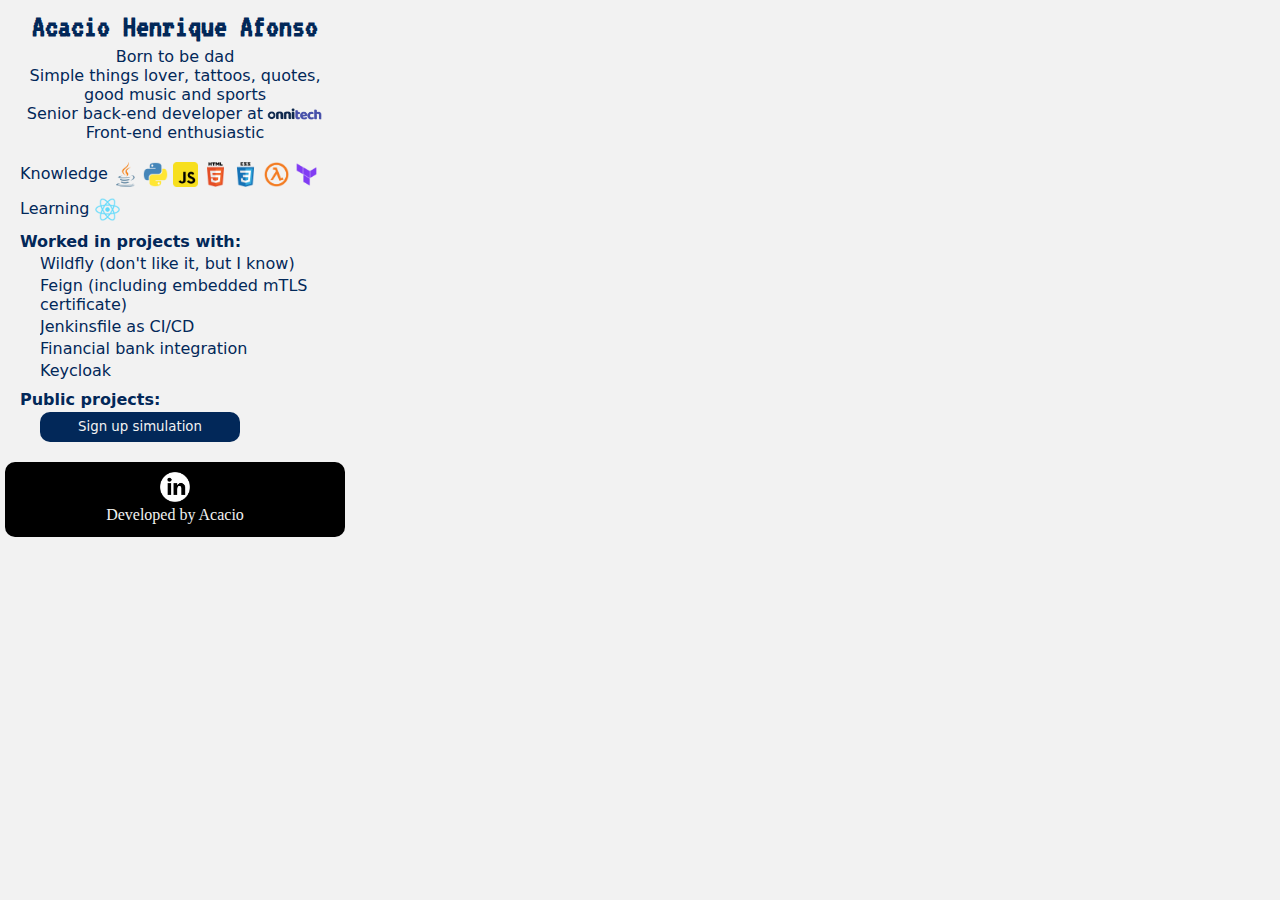
==== pages/html/index_enUS.html @ 1460c1a4 "Finishing project basic structure" ====
<!DOCTYPE html>
<html lang="en">

<head>
    <meta charset="UTF-8">
    <meta name="viewport" content="width=device-width, initial-scale=1.0">
    <title>Document</title>
    <link rel="stylesheet" href="../css/style.css">
</head>

<body>
    <header>
        <h1>Acacio Henrique Afonso</h1>
        <p>Born to be dad</p>
        <p>Simple things lover, tattoos, quotes,
            <abbr title="&#9834; Sorriso Maroto
&#9834; Linkin Park
&#9834; Ta na Mente
&#9834; Imaginasamba
&#9834; Chris Daughtry">good music</abbr>
            and
            <abbr title="- Mountain Bike
- Formula 1
- Football
- E-Sports
- Curling
- Soccer
- Tennis
- Basketball">sports</abbr>
        </p>
        <p>Senior back-end developer at
            <a href="https://www.onnitech.com.br/" target="_blank">
                <img src="../../images/onnitech.png" alt="Onnitech" id="onnitech" />
            </a>
        </p>
        <p>Front-end enthusiastic</p>
    </header>
    <main>
        <section id="skills">
            <p>Knowledge
                <abbr title="Java">
                    <img src="../../images/java.png" class="logo">
                </abbr>
                <abbr title="Python">
                    <img src="../../images/python.png" class="logo">
                </abbr>
                <abbr title="JavaScript">
                    <img src="../../images/javascript.png" class="logo">
                </abbr>
                <abbr title="HTML">
                    <img src="../../images/html.png" class="logo">
                </abbr>
                <abbr title="CSS">
                    <img src="../../images/css.png" class="logo">
                </abbr>
                <abbr title="AWS lambda">
                    <img src="../../images/aws_lambda.png" class="logo">
                </abbr>
                <abbr title="Terraform">
                    <img src="../../images/terraform.png" class="logo">
                </abbr>
            </p>
            <p>Learning
                <abbr title="React">
                    <img src="../../images/react.png" class="logo">
                </abbr>
            </p>
        </section>
        <article id="ack">
            <h2>Worked in projects with:</h2>
            <ul>
                <li>Wildfly (don't like it, but I know)</li>
                <li>Feign (including embedded mTLS certificate)</li>
                <li>Jenkinsfile as CI/CD</li>
                <li>Financial bank integration</li>
                <li>Keycloak</li>
            </ul>
            <h2>Public projects:</h2>
            <ul>
                <li>
                    <a href="https://acacioh.github.io/sign-up/">
                        <button>
                            <p>Sign up simulation</p>
                        </button>
                    </a>
                </li>
            </ul>
        </article>
    </main>
    <footer>
        <nav>
            <a href="https://www.linkedin.com/in/acacio-henrique-afonso-a18a14174" target="_blank">
                <img src="../../images/linkedin.png" alt="LinkedIn" />
            </a>
        </nav>
        <p>Developed by Acacio</p>
    </footer>
</body>

</html>
---- pages/css/style.css ----
@charset "UTF-8";

@import url('https://fonts.googleapis.com/css2?family=VT323&display=swap');

:root {
    --dark-blue: #022859;
    --blue: #0487D9;
    --cyan: #049DD9;
    --white: #F2F2F2;
    --pink: #D92579;
}

* {
    font-family: system-ui, -apple-system, BlinkMacSystemFont, 'Segoe UI', Roboto, Oxygen, Ubuntu, Cantarell, 'Open Sans', 'Helvetica Neue', sans-serif;
    margin: 0px;
    padding: 0px;
    box-sizing: border-box;
    overflow-x: hidden;
    color: var(--dark-blue);
    text-decoration: none;
}

html {
    width: 100vw;
    height: 100vh;
    background-color: var(--white);
}

body {
    width: 350px;
}

header {
    text-align: center;
    margin: 10px 0px;
}

header>h1 {
    font-family: 'VT323', monospace;
    margin-bottom: 5px;
}

header>p {
    margin: 0px 20px;
}

#onnitech {
    width: 55px;

    transform: translate(-1px, 0.5px);
}

main {
    margin-left: 20px;
}

#skills>p {
    margin-top: 10px;
    vertical-align: middle;
}

.logo {
    height: 25px;
    vertical-align: middle;
}

main>article>h2 {
    margin-top: 10px;
    font-size: 1em;
}

li {
    margin-top: 3px;
    margin-left: 20px;
}

button {
    height: 30px;
    width: 200px;
    border: none;
    border-radius: 10px;
    background-color: var(--dark-blue);
}

button:hover {
    cursor: pointer;
}

button>p {
    color: var(--white);

    transform: translate(0px, -1px);
}

footer {
    background-color: black;
    border-radius: 10px;
    text-align: center;
    width: 340px;
    height: 75px;
    margin: auto;
    margin-top: 20px;
    margin-bottom: 10px;

    transition: width .3s, heigth .3s;
    transition-timing-function: ease;
}

footer>nav {
    padding-top: 10px;
}

footer>nav>a>img {
    height: 30px;
}

footer>p {
    color: var(--white);
    margin-top: 0px;
    padding-bottom: 10px;
    font-family: 'Times New Roman', Times, serif;
}
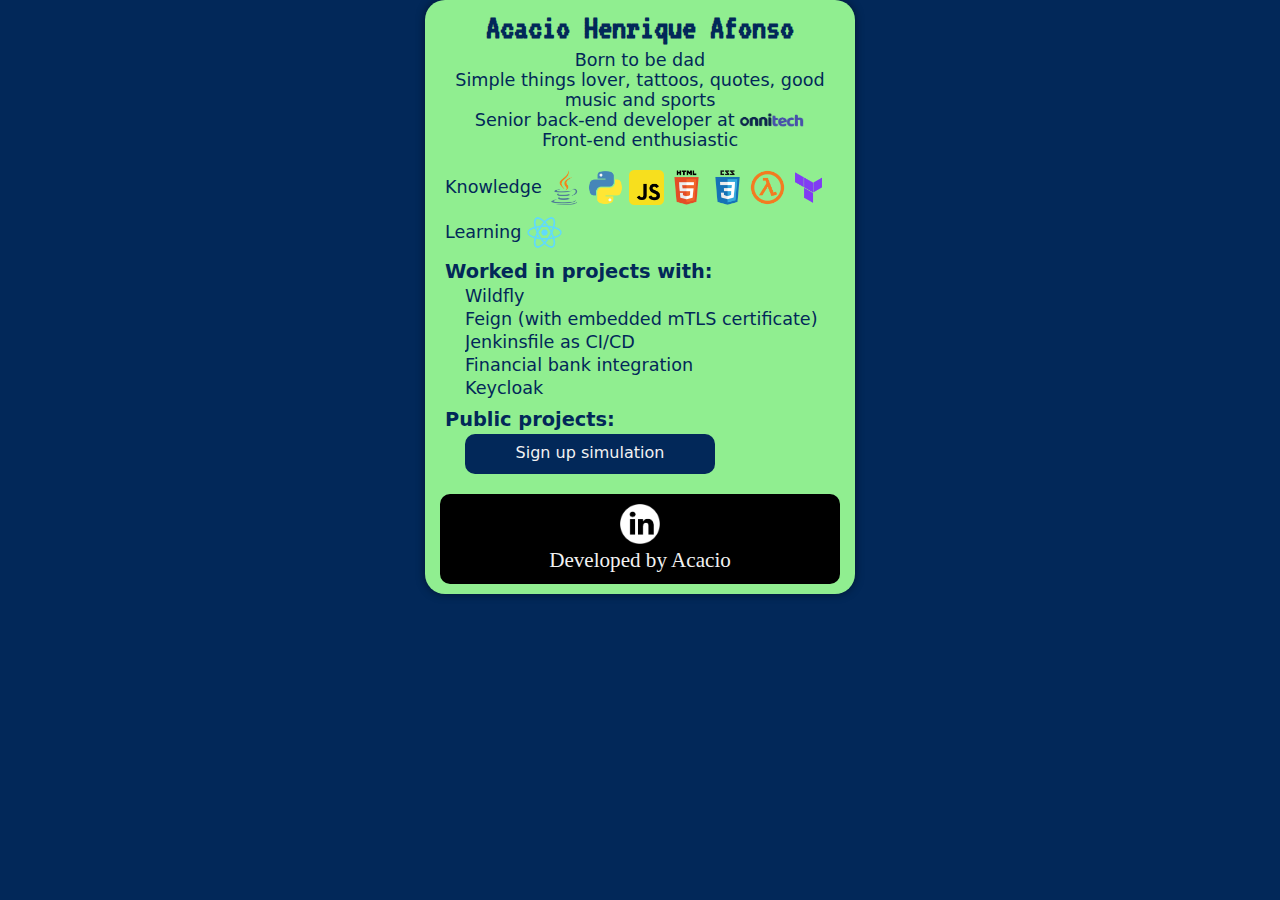
==== commit be7c27c6: "Fixing pages style and main page iframe css" ====
--- a/pages/html/index_enUS.html
+++ b/pages/html/index_enUS.html
@@ -6,6 +6,9 @@
     <meta name="viewport" content="width=device-width, initial-scale=1.0">
     <title>Document</title>
     <link rel="stylesheet" href="../css/style.css">
+    <link rel="stylesheet" href="../css/tablet.css" media="screen and (min-width: 916px) and (max-width: 1334px)">
+    <link rel="stylesheet" href="../css/desktop.css" media="screen and (min-width: 1335px) and (max-width: 1536px)">
+    <link rel="stylesheet" href="../css/tv.css" media="screen and (min-width: 1537px)">
 </head>
 
 <body>
@@ -69,8 +72,8 @@
         <article id="ack">
             <h2>Worked in projects with:</h2>
             <ul>
-                <li>Wildfly (don't like it, but I know)</li>
-                <li>Feign (including embedded mTLS certificate)</li>
+                <li>Wildfly</li>
+                <li>Feign (with embedded mTLS certificate)</li>
                 <li>Jenkinsfile as CI/CD</li>
                 <li>Financial bank integration</li>
                 <li>Keycloak</li>
@@ -78,7 +81,7 @@
             <h2>Public projects:</h2>
             <ul>
                 <li>
-                    <a href="https://acacioh.github.io/sign-up/">
+                    <a href="https://acacioh.github.io/sign-up/" target="_top">
                         <button>
                             <p>Sign up simulation</p>
                         </button>
--- a/pages/css/style.css
+++ b/pages/css/style.css
@@ -23,11 +23,15 @@
 html {
     width: 100vw;
     height: 100vh;
-    background-color: var(--white);
+    background-color: var(--dark-blue);
 }
 
 body {
     width: 350px;
+    margin: auto;
+    border-radius: 20px;
+    background-color: var(--white);
+    box-shadow: 0px 0px 10px rgba(0, 0, 0, 0.45);
 }
 
 header {
--- a/pages/css/tablet.css
+++ b/pages/css/tablet.css
@@ -0,0 +1,48 @@
+@charset "UTF-8";
+
+body {
+    background-color: lightgreen;
+    width: 430px;
+    font-size: 1.1em;
+}
+
+#onnitech {
+    width: 65px;
+
+    transform: translate(-1px, 0.5px);
+}
+
+.logo {
+    height: 35px;
+}
+
+main>article>h2 {
+    font-size: 1.1em;
+}
+
+button {
+    height: 40px;
+    width: 250px;
+}
+
+button>p {
+    font-size: 1.2em;
+
+    transform: translate(0px, -2px);
+}
+
+footer {
+    width: 400px;
+    height: 90px;
+
+    transition: width .3s, heigth .3s;
+    transition-timing-function: ease;
+}
+
+footer>nav>a>img {
+    height: 40px;
+}
+
+footer>p {
+    font-size: 1.2em;
+}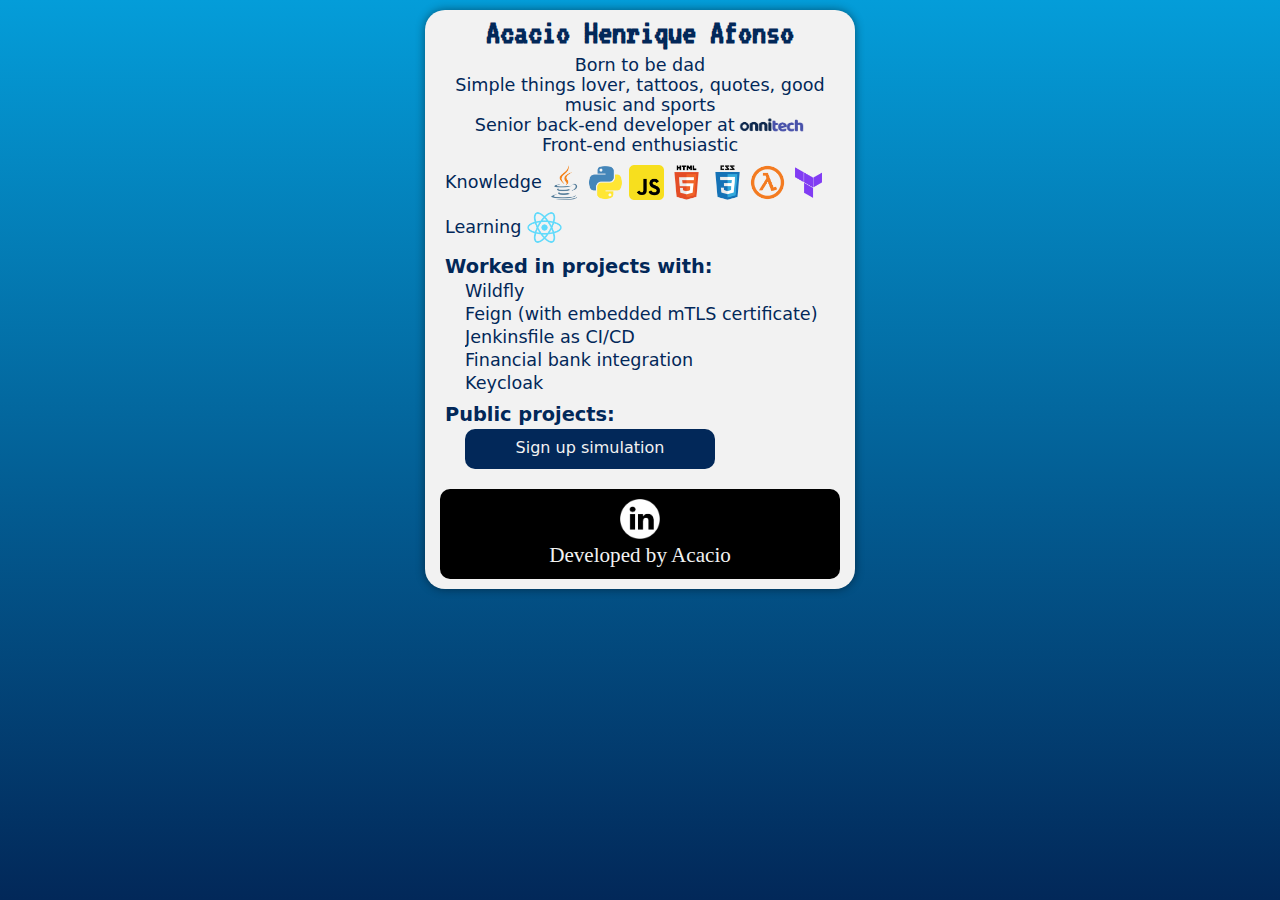
==== commit c99867de: "WIP adding image" ====
--- a/pages/html/index_enUS.html
+++ b/pages/html/index_enUS.html
@@ -13,30 +13,33 @@
 
 <body>
     <header>
-        <h1>Acacio Henrique Afonso</h1>
-        <p>Born to be dad</p>
-        <p>Simple things lover, tattoos, quotes,
-            <abbr title="&#9834; Sorriso Maroto
-&#9834; Linkin Park
-&#9834; Ta na Mente
-&#9834; Imaginasamba
-&#9834; Chris Daughtry">good music</abbr>
-            and
-            <abbr title="- Mountain Bike
-- Formula 1
-- Football
-- E-Sports
-- Curling
-- Soccer
-- Tennis
-- Basketball">sports</abbr>
-        </p>
-        <p>Senior back-end developer at
-            <a href="https://www.onnitech.com.br/" target="_blank">
-                <img src="../../images/onnitech.png" alt="Onnitech" id="onnitech" />
-            </a>
-        </p>
-        <p>Front-end enthusiastic</p>
+        <section id="image"></section>
+        <section id="about">
+            <h1>Acacio Henrique Afonso</h1>
+            <p>Born to be dad</p>
+            <p>Simple things lover, tattoos, quotes,
+                <abbr title="&#9834; Sorriso Maroto
+            &#9834; Linkin Park
+            &#9834; Ta na Mente
+            &#9834; Imaginasamba
+            &#9834; Chris Daughtry">good music</abbr>
+                and
+                <abbr title="- Mountain Bike
+            - Formula 1
+            - Football
+            - E-Sports
+            - Curling
+            - Soccer
+            - Tennis
+            - Basketball">sports</abbr>
+            </p>
+            <p>Senior back-end developer at
+                <a href="https://www.onnitech.com.br/" target="_blank">
+                    <img src="../../images/onnitech.png" alt="Onnitech" id="onnitech" />
+                </a>
+            </p>
+            <p>Front-end enthusiastic</p>
+        </section>
     </header>
     <main>
         <section id="skills">
--- a/pages/css/style.css
+++ b/pages/css/style.css
@@ -29,6 +29,7 @@
 body {
     width: 350px;
     margin: auto;
+    margin-top: 10px;
     border-radius: 20px;
     background-color: var(--white);
     box-shadow: 0px 0px 10px rgba(0, 0, 0, 0.45);
@@ -36,15 +37,21 @@
 
 header {
     text-align: center;
-    margin: 10px 0px;
 }
 
-header>h1 {
-    font-family: 'VT323', monospace;
-    margin-bottom: 5px;
+#image {
+    display: none;
+    background: url('../../images/keyboard.jpg') no-repeat;
+    background-size: cover;
+    background-position: center center;
 }
 
-header>p {
+header>section>h1 {
+    font-family: 'VT323', monospace;
+    margin: 5px 0px;
+}
+
+header>section>p {
     margin: 0px 20px;
 }
 
@@ -88,6 +95,7 @@
 
 button:hover {
     cursor: pointer;
+    background-color: var(--blue);
 }
 
 button>p {
--- a/pages/css/tablet.css
+++ b/pages/css/tablet.css
@@ -1,7 +1,10 @@
 @charset "UTF-8";
 
+html {
+    background-image: linear-gradient(to bottom, var(--cyan), var(--dark-blue));
+}
+
 body {
-    background-color: lightgreen;
     width: 430px;
     font-size: 1.1em;
 }
--- a/pages/css/desktop.css
+++ b/pages/css/desktop.css
@@ -0,0 +1,10 @@
+@charset "UTF-8";
+
+body {
+    width: 800px;
+}
+
+#image {
+    display: block;
+    height: 50px;
+}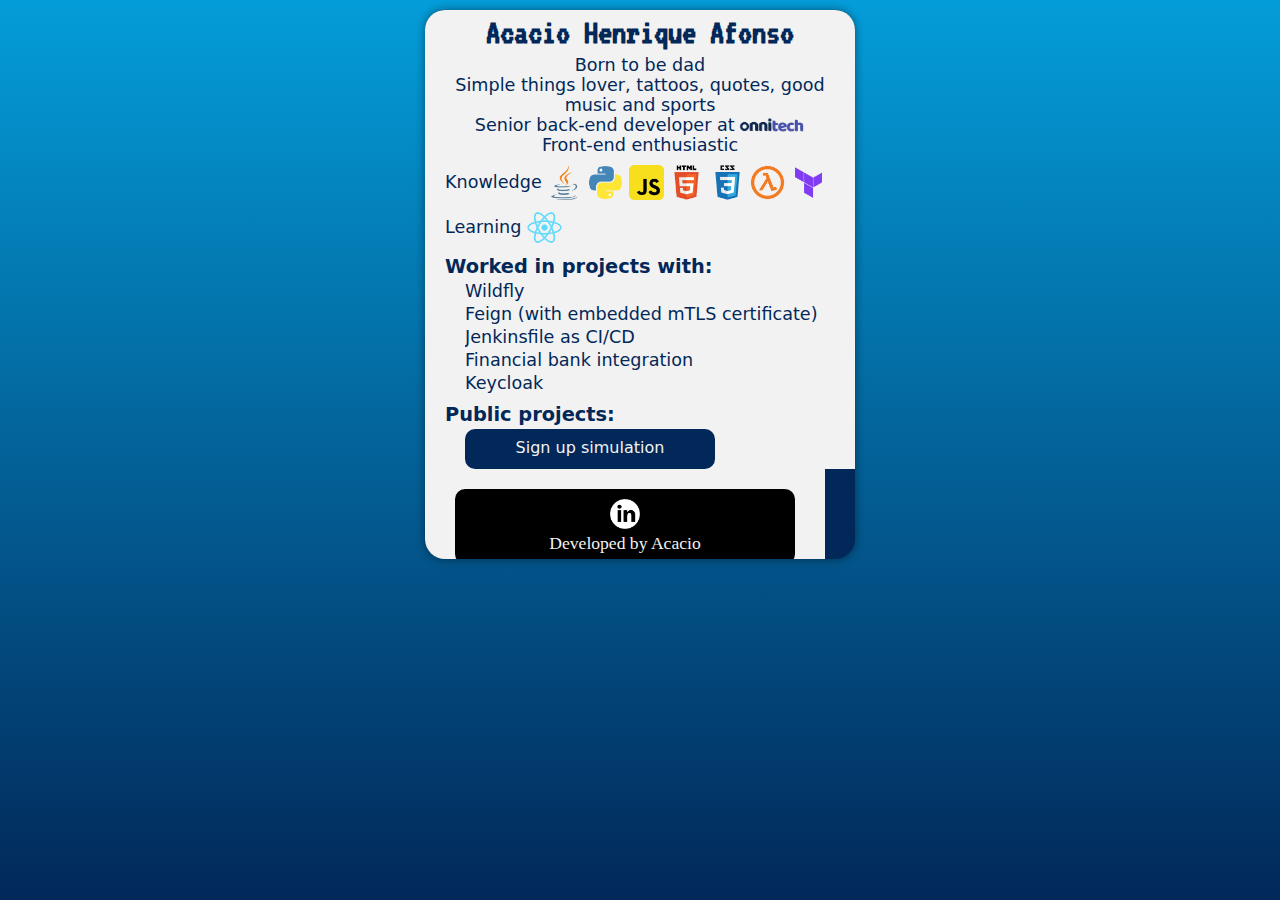
==== commit 16a1ec57: "Fixing main style" ====
--- a/pages/html/index_enUS.html
+++ b/pages/html/index_enUS.html
@@ -94,12 +94,14 @@
         </article>
     </main>
     <footer>
-        <nav>
-            <a href="https://www.linkedin.com/in/acacio-henrique-afonso-a18a14174" target="_blank">
-                <img src="../../images/linkedin.png" alt="LinkedIn" />
-            </a>
-        </nav>
-        <p>Developed by Acacio</p>
+        <section>
+            <nav>
+                <a href="https://www.linkedin.com/in/acacio-henrique-afonso-a18a14174" target="_blank">
+                    <img src="../../images/linkedin.png" alt="LinkedIn" />
+                </a>
+            </nav>
+            <p>Developed by Acacio</p>
+        </section>
     </footer>
 </body>
 
--- a/pages/css/style.css
+++ b/pages/css/style.css
@@ -23,7 +23,6 @@
 html {
     width: 100vw;
     height: 100vh;
-    background-color: var(--dark-blue);
 }
 
 body {
@@ -31,19 +30,13 @@
     margin: auto;
     margin-top: 10px;
     border-radius: 20px;
-    background-color: var(--white);
+    background-color: var(--dark-blue);
     box-shadow: 0px 0px 10px rgba(0, 0, 0, 0.45);
 }
 
 header {
     text-align: center;
-}
-
-#image {
-    display: none;
-    background: url('../../images/keyboard.jpg') no-repeat;
-    background-size: cover;
-    background-position: center center;
+    background-color: var(--white);
 }
 
 header>section>h1 {
@@ -62,7 +55,8 @@
 }
 
 main {
-    margin-left: 20px;
+    padding-left: 20px;
+    background-color: var(--white);
 }
 
 #skills>p {
@@ -105,6 +99,10 @@
 }
 
 footer {
+    background-color: var(--white);
+}
+
+footer>section {
     background-color: black;
     border-radius: 10px;
     text-align: center;
@@ -118,15 +116,15 @@
     transition-timing-function: ease;
 }
 
-footer>nav {
+footer>section>nav {
     padding-top: 10px;
 }
 
-footer>nav>a>img {
+footer>section>nav>a>img {
     height: 30px;
 }
 
-footer>p {
+footer>section>p {
     color: var(--white);
     margin-top: 0px;
     padding-bottom: 10px;
--- a/pages/css/desktop.css
+++ b/pages/css/desktop.css
@@ -5,6 +5,24 @@
 }
 
 #image {
-    display: block;
-    height: 50px;
+    height: 200px;
+    background: url('../../images/keyboard.jpg') no-repeat;
+    background-size: cover;
+    background-position: center center;
+}
+
+#about {
+    float: left;
+    width: 400px;
+}
+
+main {
+    float: right;
+    width: 400px;
+    margin-top: -145px;
+    margin-bottom: 15px;
+}
+
+.logo {
+    height: 30px;
 }--- a/pages/css/tv.css
+++ b/pages/css/tv.css
@@ -0,0 +1,58 @@
+@charset "UTF-8";
+
+html {
+    background-color: rgba(0, 0, 0, 0);
+}
+
+body {
+    width: 650px;
+    background-color: green
+}
+
+header {
+    font-size: 1.2em;
+}
+
+header>section>h1 {
+    font-size: 2em;
+}
+
+#onnitech {
+    width: 75px;
+}
+
+main {
+    margin-left: -20px;
+    font-size: 1.2em;
+    text-align: center;
+}
+
+.logo {
+    height: 35px;
+    vertical-align: middle;
+}
+
+button {
+    height: 50px;
+    width: 250px;
+}
+
+button>p {
+    font-size: 1.3em;
+
+    transform: translate(0px, -1px);
+}
+
+footer {
+    width: 450px;
+    height: 100px;
+}
+
+footer>nav>a>img {
+    height: 45px;
+}
+
+footer>p {
+    font-size: 1.4em;
+    margin-top: 5px;
+}